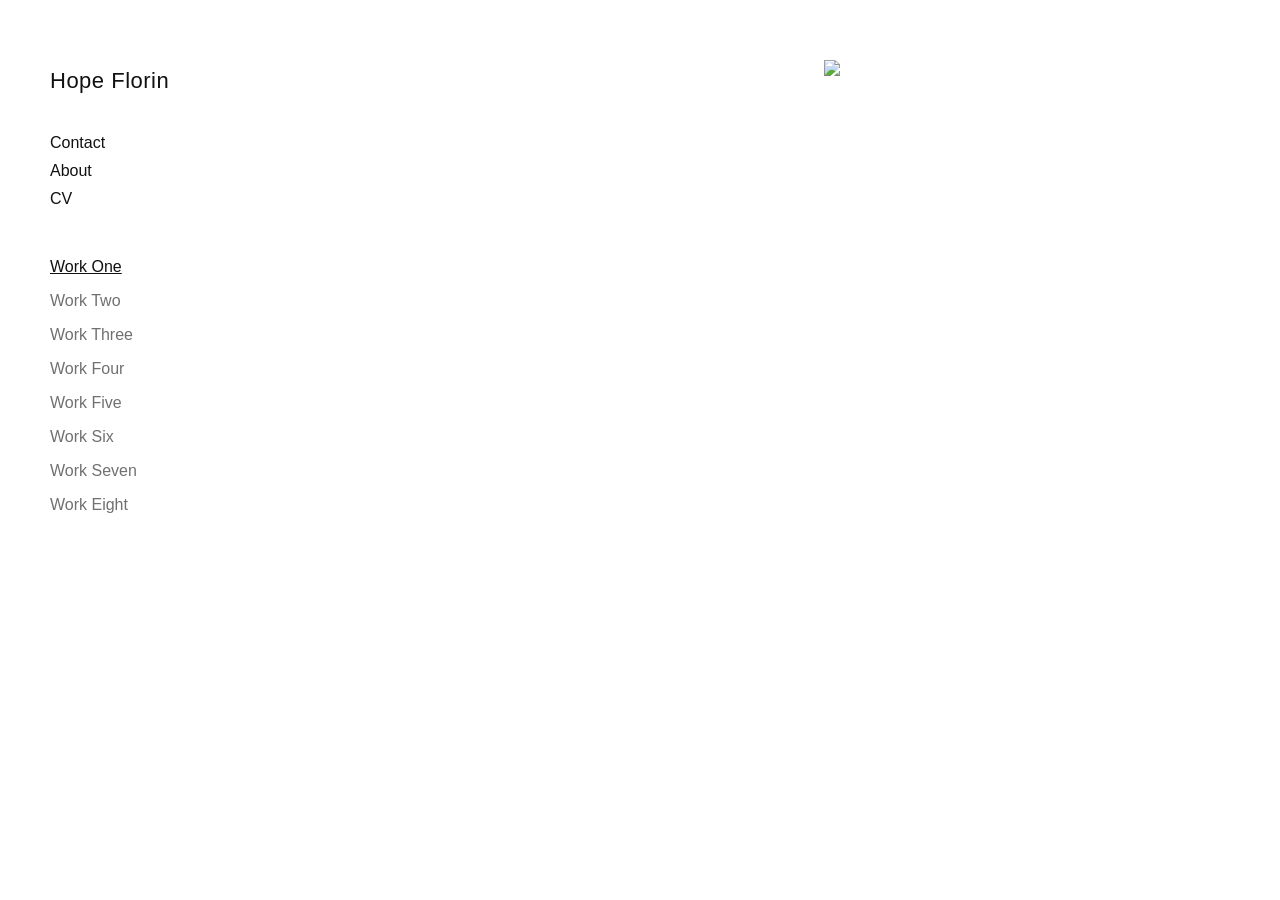
==== index.html @ 798ba6ca "Update index.html" ====
<!DOCTYPE html>
<html lang="en">
<head>
    <meta charset="UTF-8">
    <meta name="viewport" content="width=device-width, initial-scale=1.0">
    <title>Hope Florin</title>
    <link rel="stylesheet" href="home.css">
</head>

<body>

<div class="container">

    <aside class="sidebar">

        <h1>Hope Florin</h1>

        <nav>
            <a href="contact.html">Contact</a>
            <a href="about.html">About</a>
            <a href="cv.html">CV</a>
        </nav>

        <div class="work-list">

            <p class="work active" data-img="fig1.JPG">Work One</p>
            <p class="work" data-img="fig2.JPG">Work Two</p>
            <p class="work" data-img="fig3.JPG">Work Three</p>
            <p class="work" data-img="fig4.JPG">Work Four</p>
            <p class="work" data-img="fig5.JPG">Work Five</p>
            <p class="work" data-img="fig6.JPG">Work Six</p>
            <p class="work" data-img="fig7.JPG">Work Seven</p>
            <p class="work" data-img="fig8.jpg">Work Eight</p>
        </div>

    </aside>

    <main class="content">
        <img id="main-image" src="./fig1.JPG">
    </main>

</div>

<script>
const works = document.querySelectorAll(".work");
const image = document.getElementById("main-image");

works.forEach(item => {
    item.addEventListener("click", () => {

        // change image
        image.src = item.dataset.img;

        // update active state
        works.forEach(w => w.classList.remove("active"));
        item.classList.add("active");

    });
});
</script>

</body>
</html>
---- home.css ----
body {
    margin: 0;
    font-family: Arial, Helvetica, sans-serif;
    font-size: 18px;
    color: #111;
    background: #fff;
}

/* Layout */
.container {
    display: flex;
}

/* LEFT SIDEBAR */
.sidebar {
    width: 30%;
    height: 100vh;
    position: fixed;
    padding: 50px;
    box-sizing: border-box;
}

.sidebar h1 {
    font-size: 22px;
    font-weight: 400;
    margin-bottom: 40px;
    letter-spacing: 0.5px;
}

/* NAV */
.sidebar nav a {
    display: block;
    margin-bottom: 10px;
    text-decoration: none;
    color: #111;
    font-size: 16px;
}

/* WORK LIST */
.work-list {
    margin-top: 50px;
}

.work {
    cursor: pointer;
    margin-bottom: 12px;
    font-size: 16px;
    opacity: 0.6;
    transition: opacity 0.2s ease;
    user-select: none;
}

.work:hover {
    opacity: 1;
}

/* ACTIVE STATE */
.work.active {
    opacity: 1;
    text-decoration: underline;
}

/* RIGHT CONTENT */
.content {
    margin-left: 30%;
    width: 70%;
    padding: 60px;
    display: flex;
    align-items: center;
    justify-content: center;
}

/* IMAGE */
.content img {
    max-width: 75%;
    height: auto;
}


.content {
    margin-left: 30%;
    width: 70%;
    padding: 60px;
    box-sizing: border-box;
    line-height: 1.6;
}

/* spacing between text elements */
.content p {
    margin: 0 0 18px 0;
    font-size: 16px;
}

/* headings spacing (for CV page etc.) */
.content h2 {
    font-size: 18px;
    font-weight: normal;
    margin: 30px 0 10px 0;
}


.content p, .content h2 {
    max-width: 600px;
}
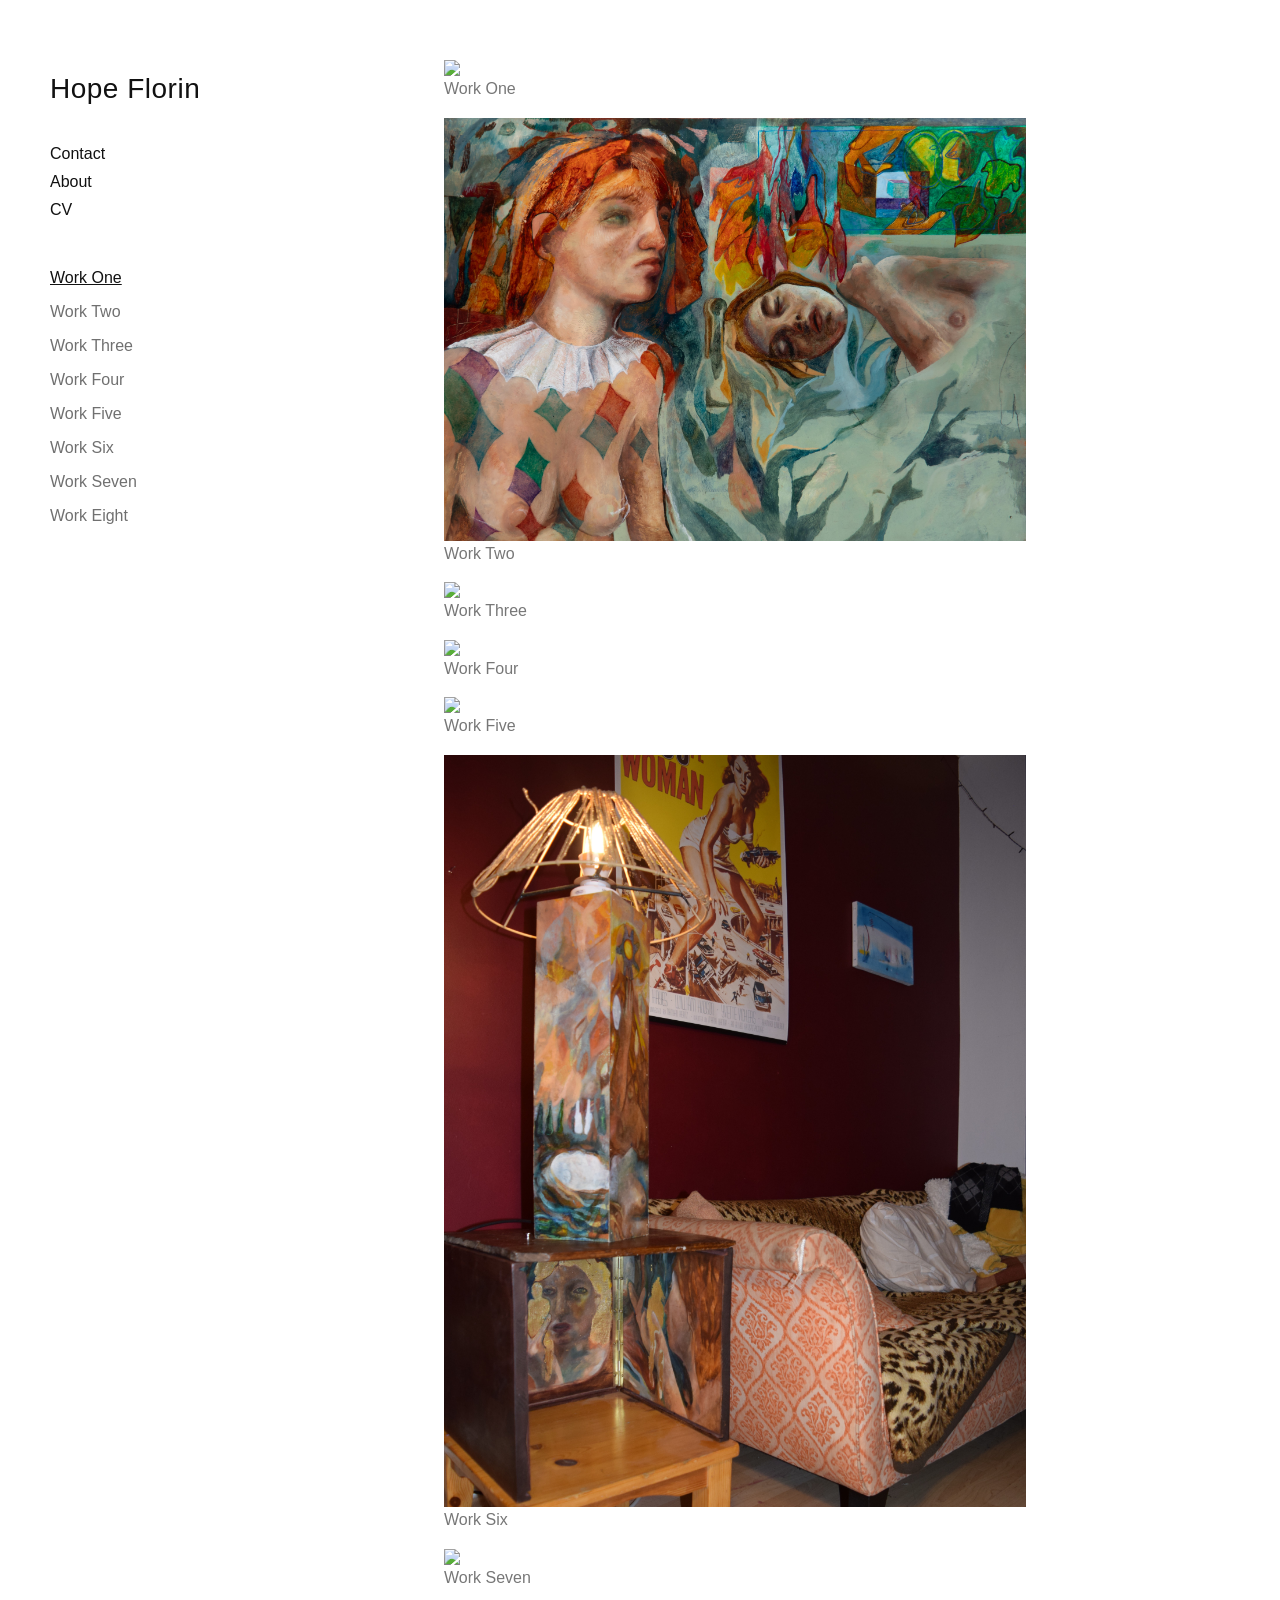
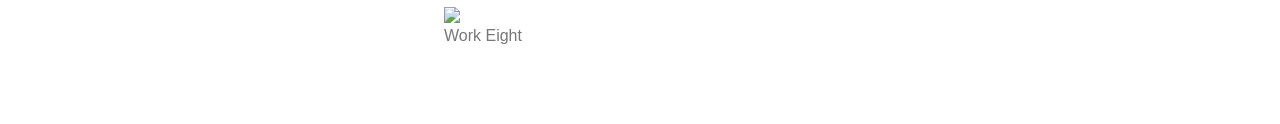
==== commit 7fe4d989: "Update index.html" ====
--- a/index.html
+++ b/index.html
@@ -36,8 +36,52 @@
     </aside>
 
     <main class="content">
-        <img id="main-image" src="./fig1.JPG">
-    </main>
+
+    <div class="gallery">
+
+        <a href="work1.html" class="gallery-item">
+            <img src="fig1.JPG">
+            <p class="caption">Work One</p>
+        </a>
+
+        <a href="work2.html" class="gallery-item">
+            <img src="fig2.JPG">
+            <p class="caption">Work Two</p>
+        </a>
+
+        <a href="work3.html" class="gallery-item">
+            <img src="fig3.JPG">
+            <p class="caption">Work Three</p>
+        </a>
+
+        <a href="work4.html" class="gallery-item portrait">
+            <img src="fig4.JPG">
+            <p class="caption">Work Four</p>
+        </a>
+
+        <a href="work5.html" class="gallery-item">
+            <img src="fig5.JPG">
+            <p class="caption">Work Five</p>
+        </a>
+        
+        <a href="work6.html" class="gallery-item portrait">
+            <img src="fig6.JPG">
+            <p class="caption">Work Six</p>
+        </a>
+
+          <a href="work7.html" class="gallery-item">
+            <img src="fig7.JPG">
+            <p class="caption">Work Seven</p>
+        </a>
+
+        <a href="work8.html" class="gallery-item portrait">
+            <img src="fig8.JPG">
+            <p class="caption">Work Eight</p>
+        </a>
+
+    </div>
+
+</main>
 
 </div>
 
--- a/home.css
+++ b/home.css
@@ -1,12 +1,14 @@
 body {
     margin: 0;
     font-family: Arial, Helvetica, sans-serif;
-    font-size: 18px;
+    font-size: 19px;
     color: #111;
     background: #fff;
 }
 
-/* Layout */
+/* =========================
+   MAIN LAYOUT
+========================= */
 .container {
     display: flex;
 }
@@ -21,7 +23,7 @@
 }
 
 .sidebar h1 {
-    font-size: 22px;
+    font-size: 28px;
     font-weight: 400;
     margin-bottom: 40px;
     letter-spacing: 0.5px;
@@ -50,55 +52,76 @@
     user-select: none;
 }
 
+.work-description {
+    margin-top: 10px;
+    font-size: 14px;
+    color: #666;
+}
+
 .work:hover {
     opacity: 1;
 }
 
-/* ACTIVE STATE */
+/* ACTIVE WORK */
 .work.active {
     opacity: 1;
     text-decoration: underline;
 }
 
-/* RIGHT CONTENT */
-.content {
-    margin-left: 30%;
-    width: 70%;
-    padding: 60px;
-    display: flex;
-    align-items: center;
-    justify-content: center;
+.image-wrapper {
+    max-width: 70%;
 }
 
-/* IMAGE */
-.content img {
-    max-width: 75%;
+.image-wrapper img {
+    width: 100%;
     height: auto;
+    display: block;
 }
 
+.image-wrapper.portrait {
+    max-width: 40%;
+}
 
+/* =========================
+   RIGHT CONTENT AREA
+========================= */
 .content {
     margin-left: 30%;
     width: 70%;
     padding: 60px;
     box-sizing: border-box;
-    line-height: 1.6;
 }
 
-/* spacing between text elements */
+/* IMAGE (works page only) */
+.content img {
+    max-width: 75%;
+    height: auto;
+    display: block;
+}
+
+/* =========================
+   TYPOGRAPHY (ALL PAGES)
+========================= */
 .content p {
-    margin: 0 0 18px 0;
+    margin: 0 0 16px 0;
+    line-height: 1.6;
     font-size: 16px;
 }
 
-/* headings spacing (for CV page etc.) */
-.content h2 {
-    font-size: 18px;
+.content h1,
+.content h2,
+.content h3 {
+    margin: 0 0 16px 0;
     font-weight: normal;
-    margin: 30px 0 10px 0;
 }
 
+/* LINKS (clean look for contact page) */
+.content a {
+    color: #777;
+    text-decoration: none;
+    transition: color 0.2s ease;
+}
 
-.content p, .content h2 {
-    max-width: 600px;
+.content a:hover {
+    color: #111;
 }
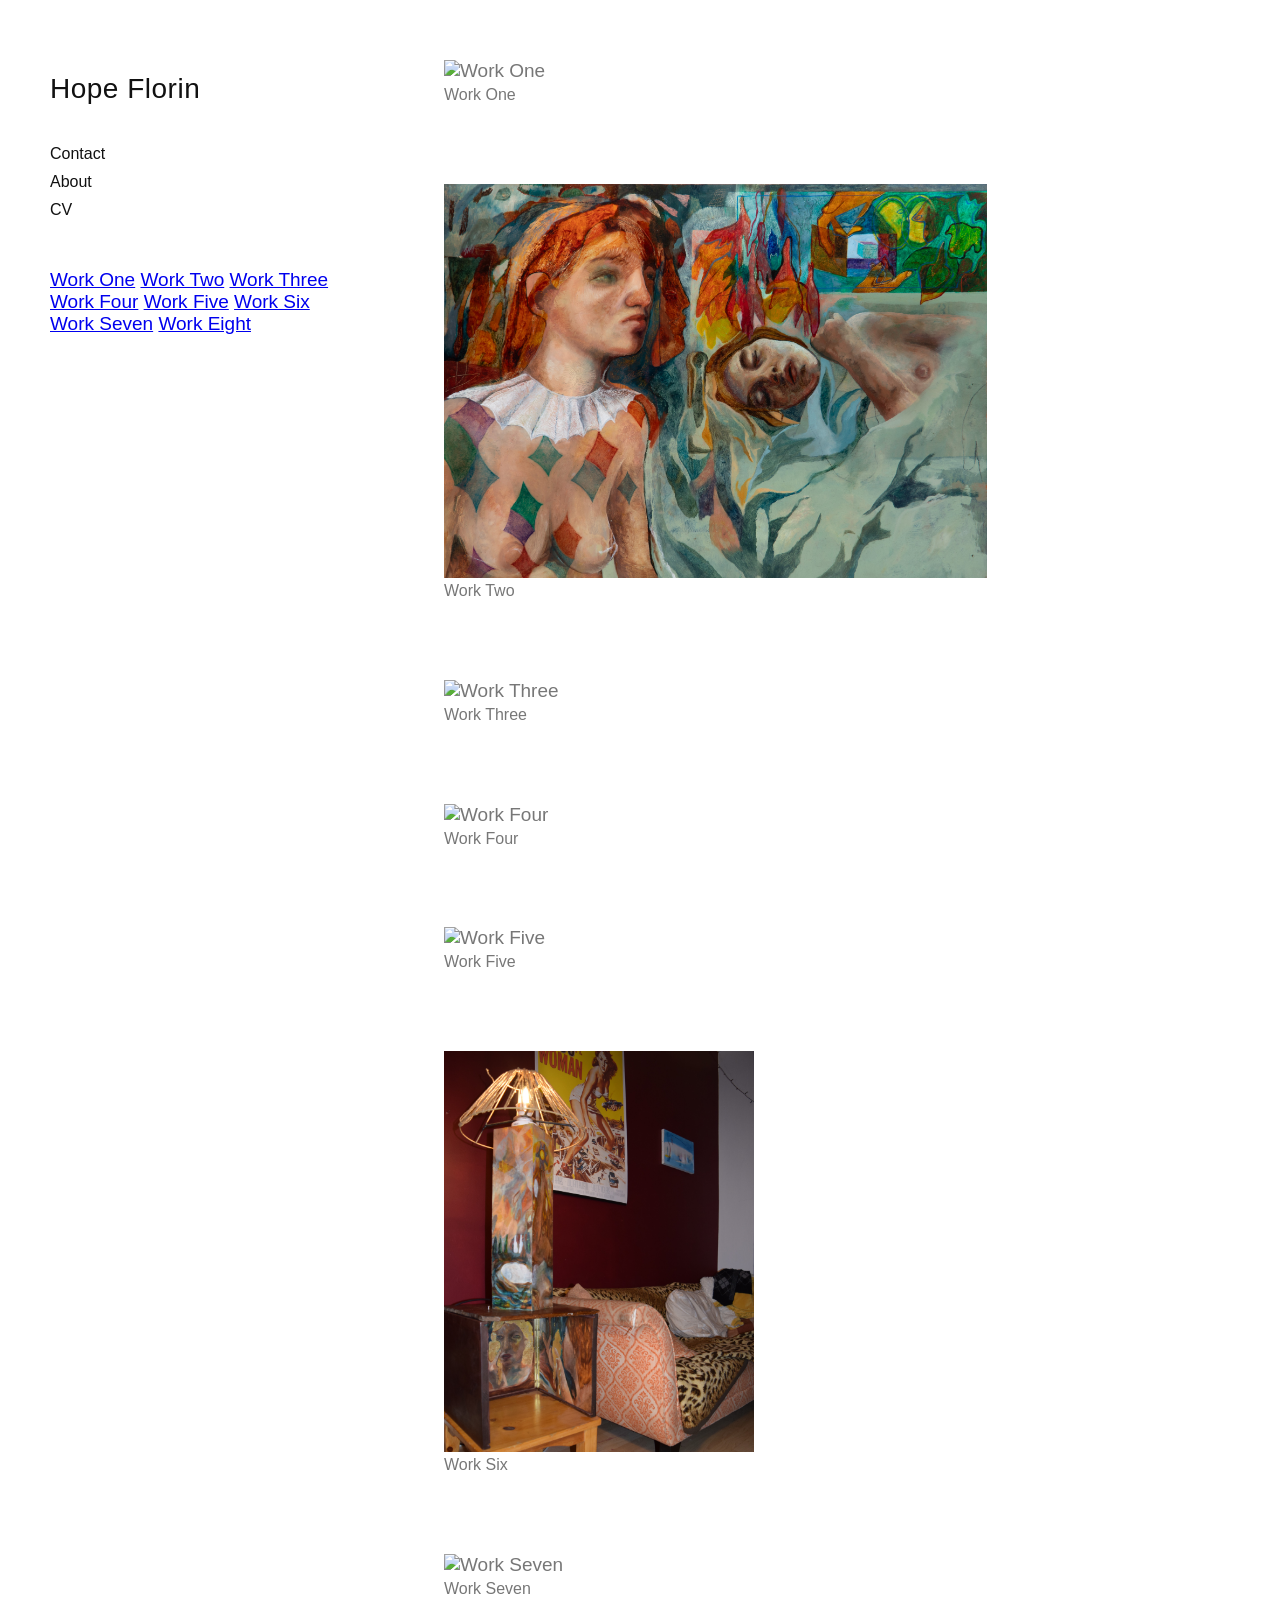
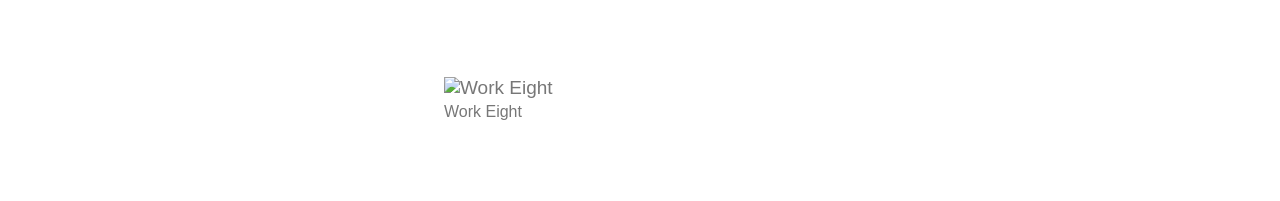
==== commit 7ba922f1: "Update index.html" ====
--- a/index.html
+++ b/index.html
@@ -11,6 +11,7 @@
 
 <div class="container">
 
+    <!-- LEFT SIDEBAR -->
     <aside class="sidebar">
 
         <h1>Hope Florin</h1>
@@ -21,87 +22,70 @@
             <a href="cv.html">CV</a>
         </nav>
 
+        <!-- SIMPLE WORK LIST (links instead of JS) -->
         <div class="work-list">
-
-            <p class="work active" data-img="fig1.JPG">Work One</p>
-            <p class="work" data-img="fig2.JPG">Work Two</p>
-            <p class="work" data-img="fig3.JPG">Work Three</p>
-            <p class="work" data-img="fig4.JPG">Work Four</p>
-            <p class="work" data-img="fig5.JPG">Work Five</p>
-            <p class="work" data-img="fig6.JPG">Work Six</p>
-            <p class="work" data-img="fig7.JPG">Work Seven</p>
-            <p class="work" data-img="fig8.jpg">Work Eight</p>
+            <a href="work1.html">Work One</a>
+            <a href="work2.html">Work Two</a>
+            <a href="work3.html">Work Three</a>
+            <a href="work4.html">Work Four</a>
+            <a href="work5.html">Work Five</a>
+            <a href="work6.html">Work Six</a>
+            <a href="work7.html">Work Seven</a>
+            <a href="work8.html">Work Eight</a>
         </div>
 
     </aside>
 
+    <!-- RIGHT CONTENT -->
     <main class="content">
 
-    <div class="gallery">
+        <div class="gallery">
 
-        <a href="work1.html" class="gallery-item">
-            <img src="fig1.JPG">
-            <p class="caption">Work One</p>
-        </a>
+            <a href="work1.html" class="gallery-item">
+                <img src="fig1.JPG" alt="Work One">
+                <p class="caption">Work One</p>
+            </a>
 
-        <a href="work2.html" class="gallery-item">
-            <img src="fig2.JPG">
-            <p class="caption">Work Two</p>
-        </a>
+            <a href="work2.html" class="gallery-item">
+                <img src="fig2.JPG" alt="Work Two">
+                <p class="caption">Work Two</p>
+            </a>
 
-        <a href="work3.html" class="gallery-item">
-            <img src="fig3.JPG">
-            <p class="caption">Work Three</p>
-        </a>
+            <a href="work3.html" class="gallery-item">
+                <img src="fig3.JPG" alt="Work Three">
+                <p class="caption">Work Three</p>
+            </a>
 
-        <a href="work4.html" class="gallery-item portrait">
-            <img src="fig4.JPG">
-            <p class="caption">Work Four</p>
-        </a>
+            <a href="work4.html" class="gallery-item portrait">
+                <img src="fig4.JPG" alt="Work Four">
+                <p class="caption">Work Four</p>
+            </a>
 
-        <a href="work5.html" class="gallery-item">
-            <img src="fig5.JPG">
-            <p class="caption">Work Five</p>
-        </a>
-        
-        <a href="work6.html" class="gallery-item portrait">
-            <img src="fig6.JPG">
-            <p class="caption">Work Six</p>
-        </a>
+            <a href="work5.html" class="gallery-item">
+                <img src="fig5.JPG" alt="Work Five">
+                <p class="caption">Work Five</p>
+            </a>
 
-          <a href="work7.html" class="gallery-item">
-            <img src="fig7.JPG">
-            <p class="caption">Work Seven</p>
-        </a>
+            <a href="work6.html" class="gallery-item portrait">
+                <img src="fig6.JPG" alt="Work Six">
+                <p class="caption">Work Six</p>
+            </a>
 
-        <a href="work8.html" class="gallery-item portrait">
-            <img src="fig8.JPG">
-            <p class="caption">Work Eight</p>
-        </a>
+            <a href="work7.html" class="gallery-item">
+                <img src="fig7.JPG" alt="Work Seven">
+                <p class="caption">Work Seven</p>
+            </a>
 
-    </div>
+            <a href="work8.html" class="gallery-item portrait">
+                <img src="fig8.JPG" alt="Work Eight">
+                <p class="caption">Work Eight</p>
+            </a>
 
-</main>
+        </div>
+
+    </main>
 
 </div>
 
-<script>
-const works = document.querySelectorAll(".work");
-const image = document.getElementById("main-image");
-
-works.forEach(item => {
-    item.addEventListener("click", () => {
-
-        // change image
-        image.src = item.dataset.img;
-
-        // update active state
-        works.forEach(w => w.classList.remove("active"));
-        item.classList.add("active");
-
-    });
-});
-</script>
-
 </body>
 </html>
--- a/home.css
+++ b/home.css
@@ -125,3 +125,36 @@
 .content a:hover {
     color: #111;
 }
+
+.gallery {
+    display: flex;
+    flex-direction: column;
+    gap: 60px;
+}
+
+.gallery-item {
+    text-decoration: none;
+    color: #111;
+}
+
+/* image sizing */
+.gallery-item img {
+    max-width: 70%;
+    height: auto;
+}
+
+/* portrait override */
+.gallery-item.portrait img {
+    max-width: 40%;
+}
+
+/* caption */
+.caption {
+    margin-top: 8px;
+    font-size: 14px;
+}
+
+
+
+
+
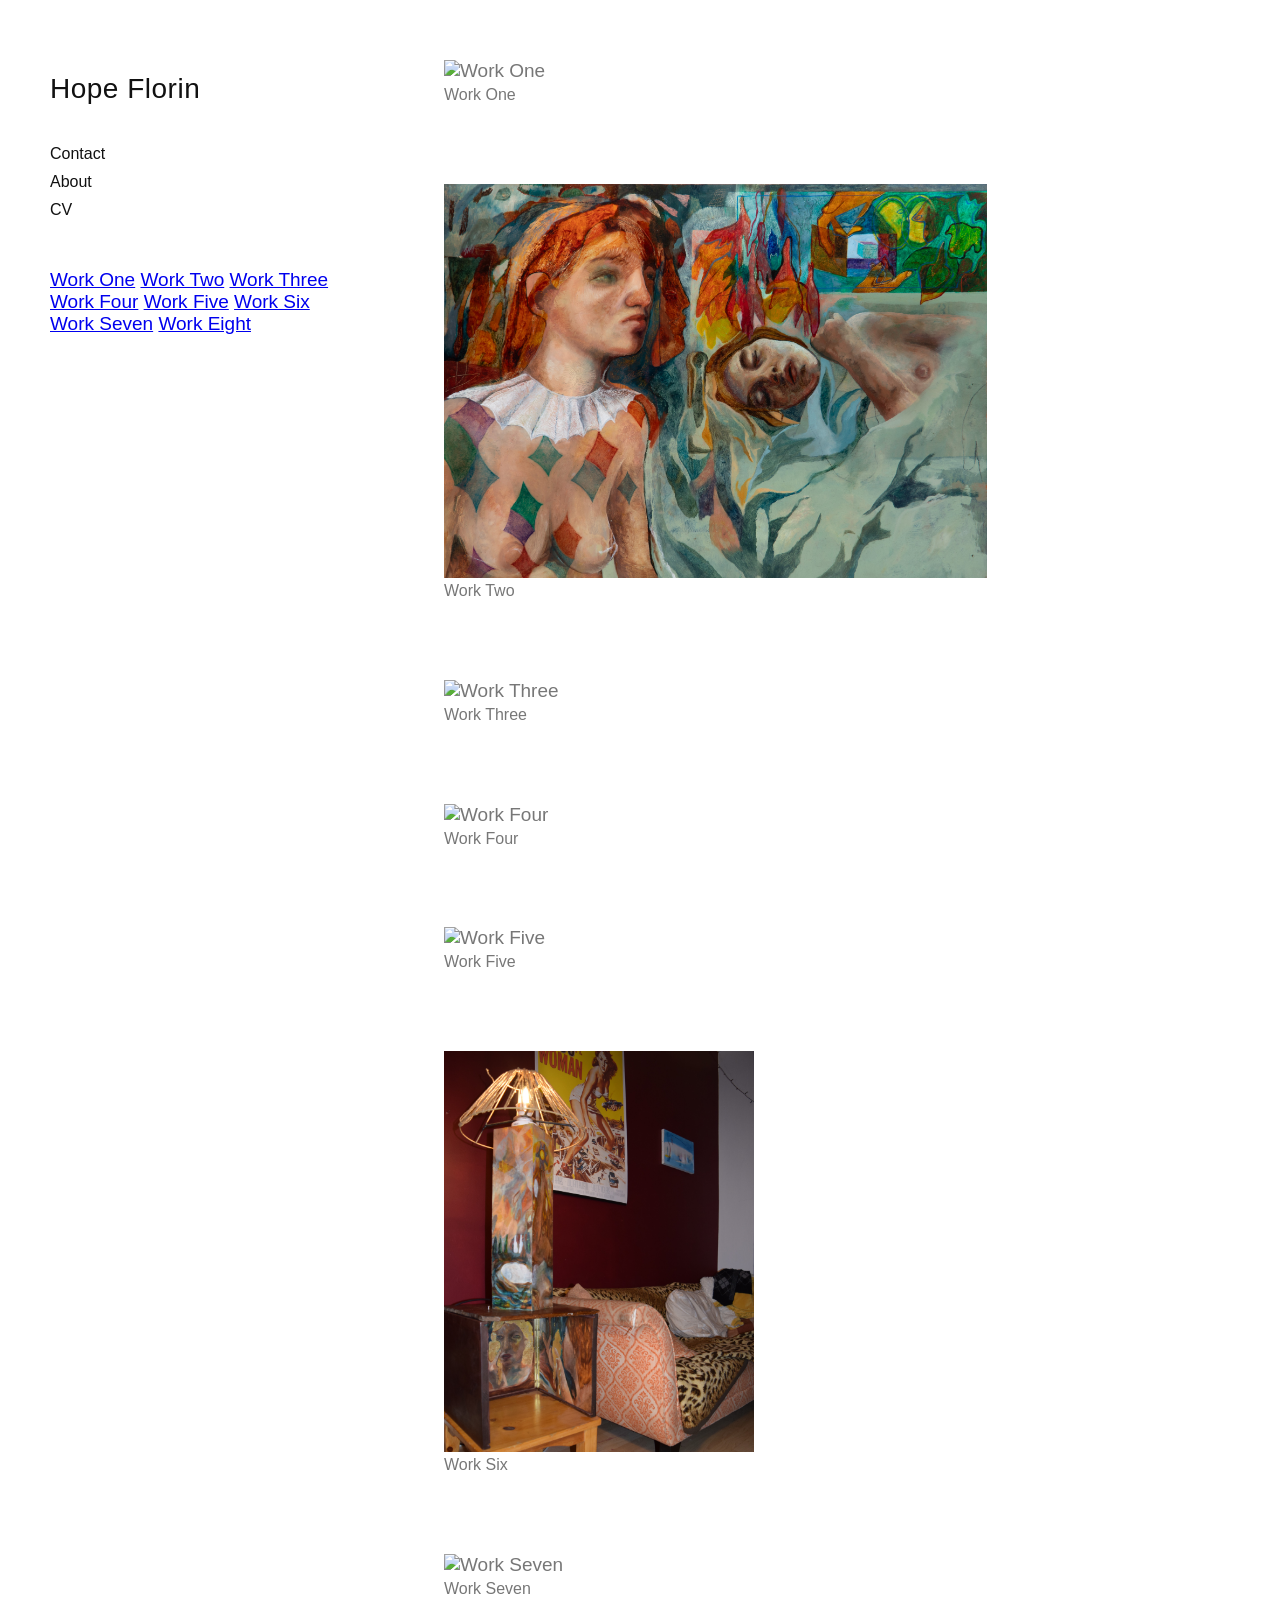
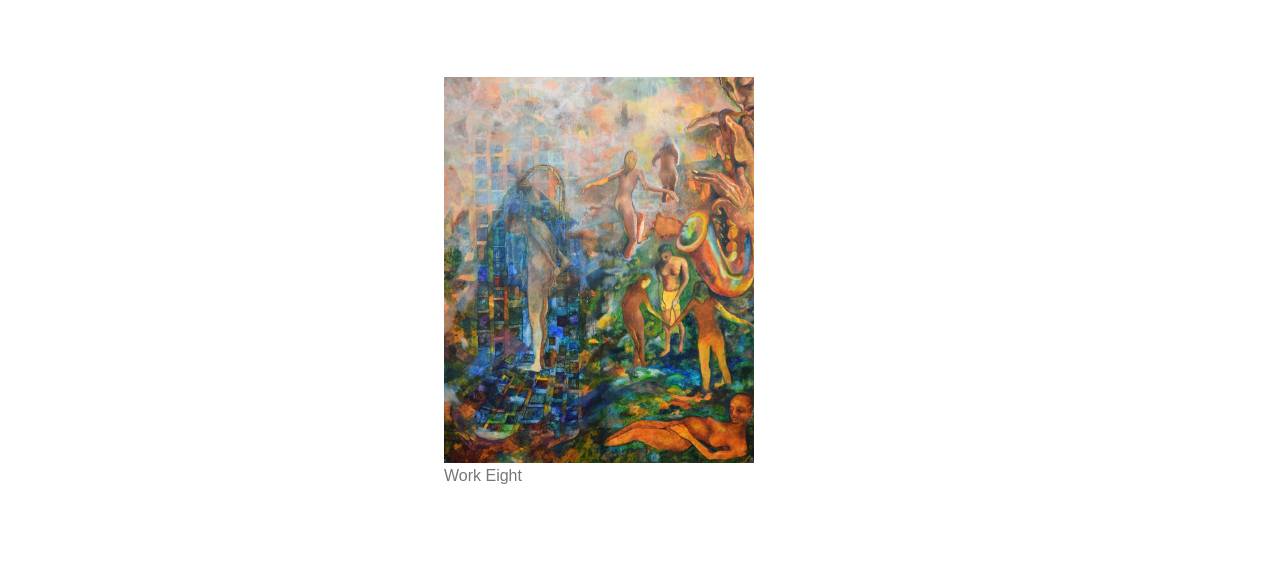
==== commit 1552926b: "Update index.html" ====
--- a/index.html
+++ b/index.html
@@ -77,7 +77,7 @@
             </a>
 
             <a href="work8.html" class="gallery-item portrait">
-                <img src="fig8.JPG" alt="Work Eight">
+                <img src="fig8.jpg" alt="Work Eight">
                 <p class="caption">Work Eight</p>
             </a>
 
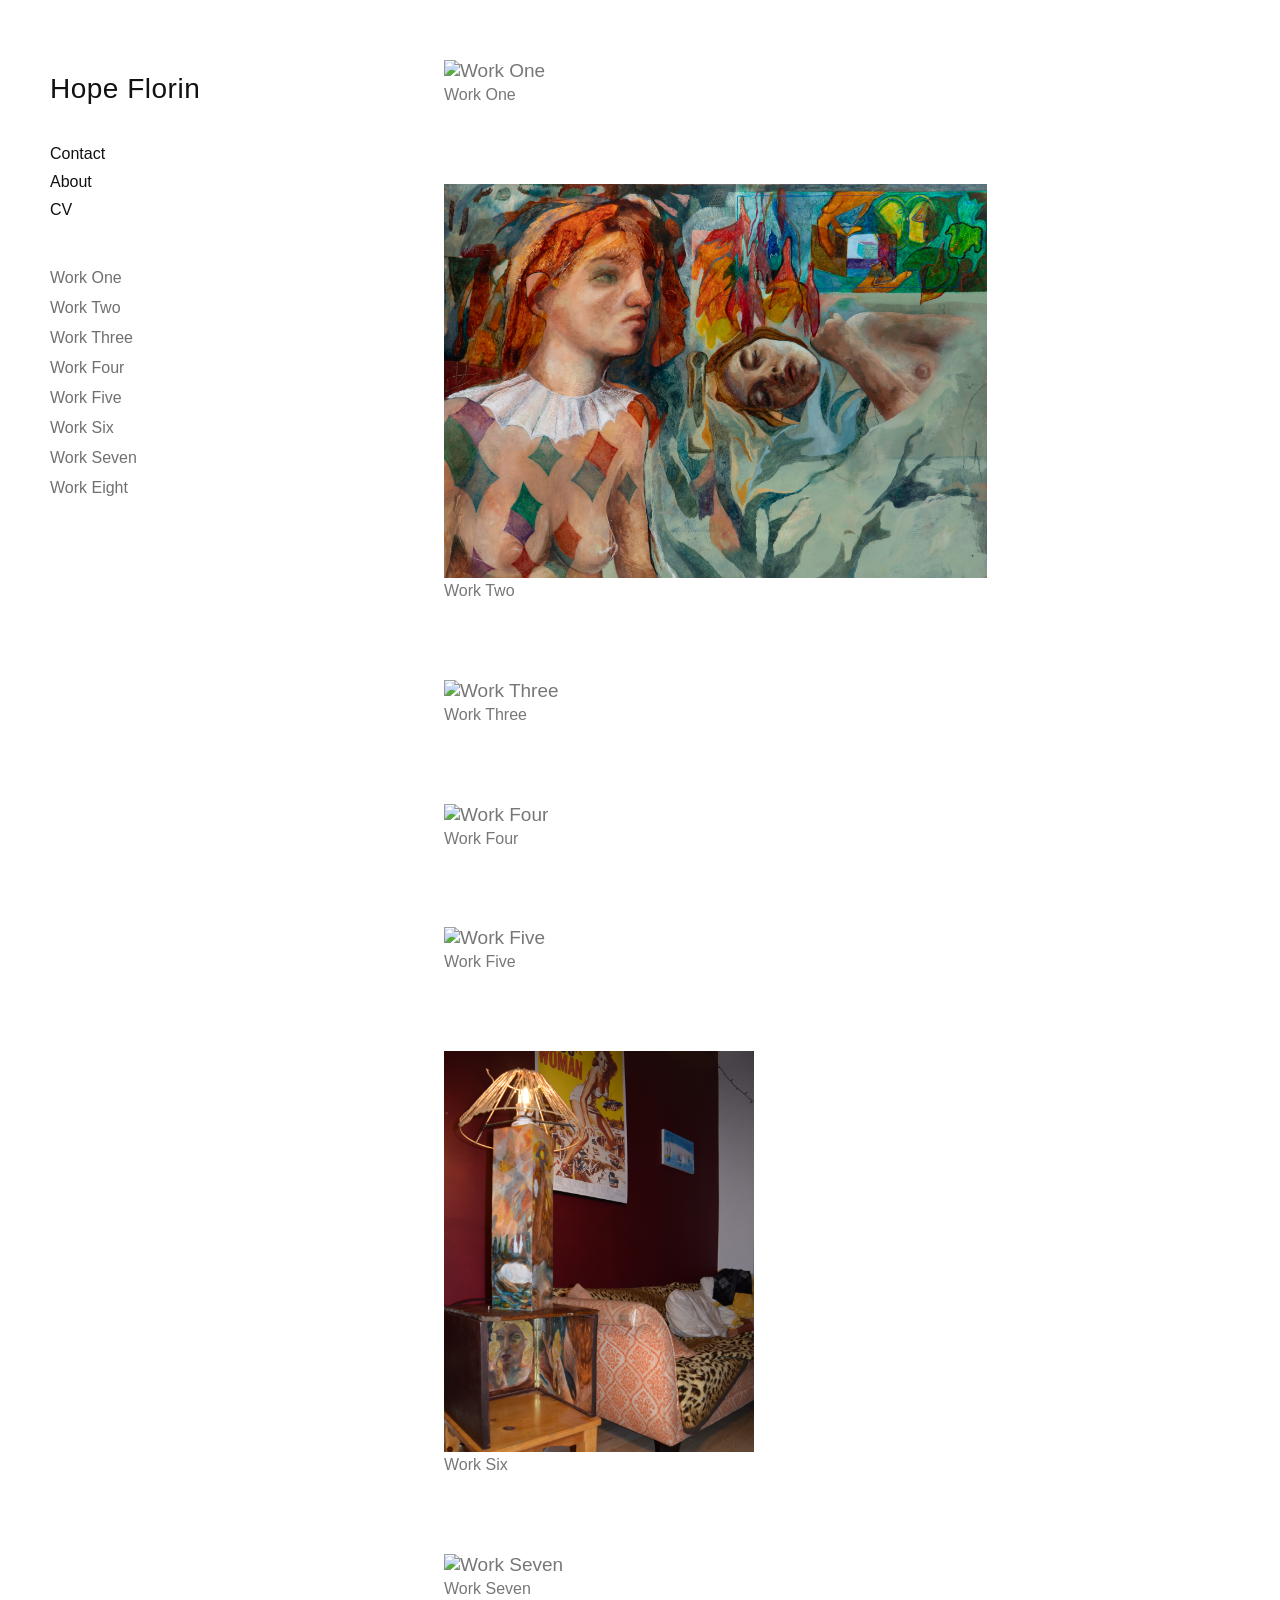
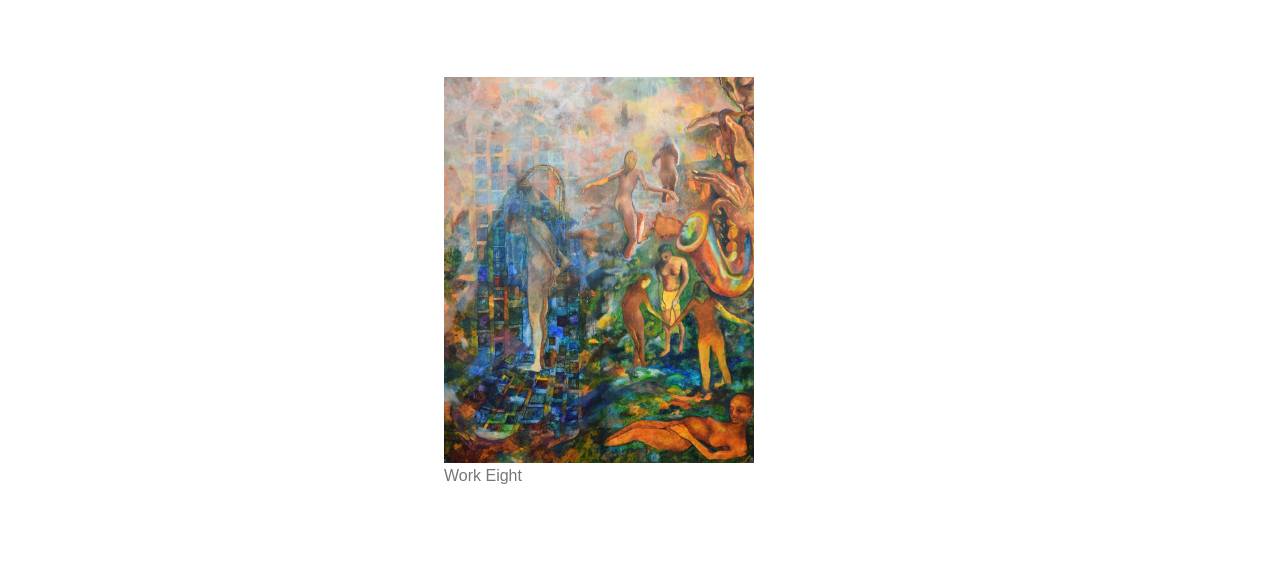
==== commit 02799d32: "Update index.html" ====
--- a/index.html
+++ b/index.html
@@ -2,6 +2,7 @@
 <html lang="en">
 <head>
     <meta charset="UTF-8">
+    <meta name="description" content="Hope Florin — Artist portfolio featuring oil on wood works.">
     <meta name="viewport" content="width=device-width, initial-scale=1.0">
     <title>Hope Florin</title>
     <link rel="stylesheet" href="home.css">
--- a/home.css
+++ b/home.css
@@ -82,6 +82,19 @@
     max-width: 40%;
 }
 
+.work-list a {
+    display: block;
+    margin-bottom: 12px;
+    text-decoration: none;
+    color: #111;
+    font-size: 16px;
+    opacity: 0.6;
+}
+
+.work-list a:hover {
+    opacity: 1;
+}
+
 /* =========================
    RIGHT CONTENT AREA
 ========================= */
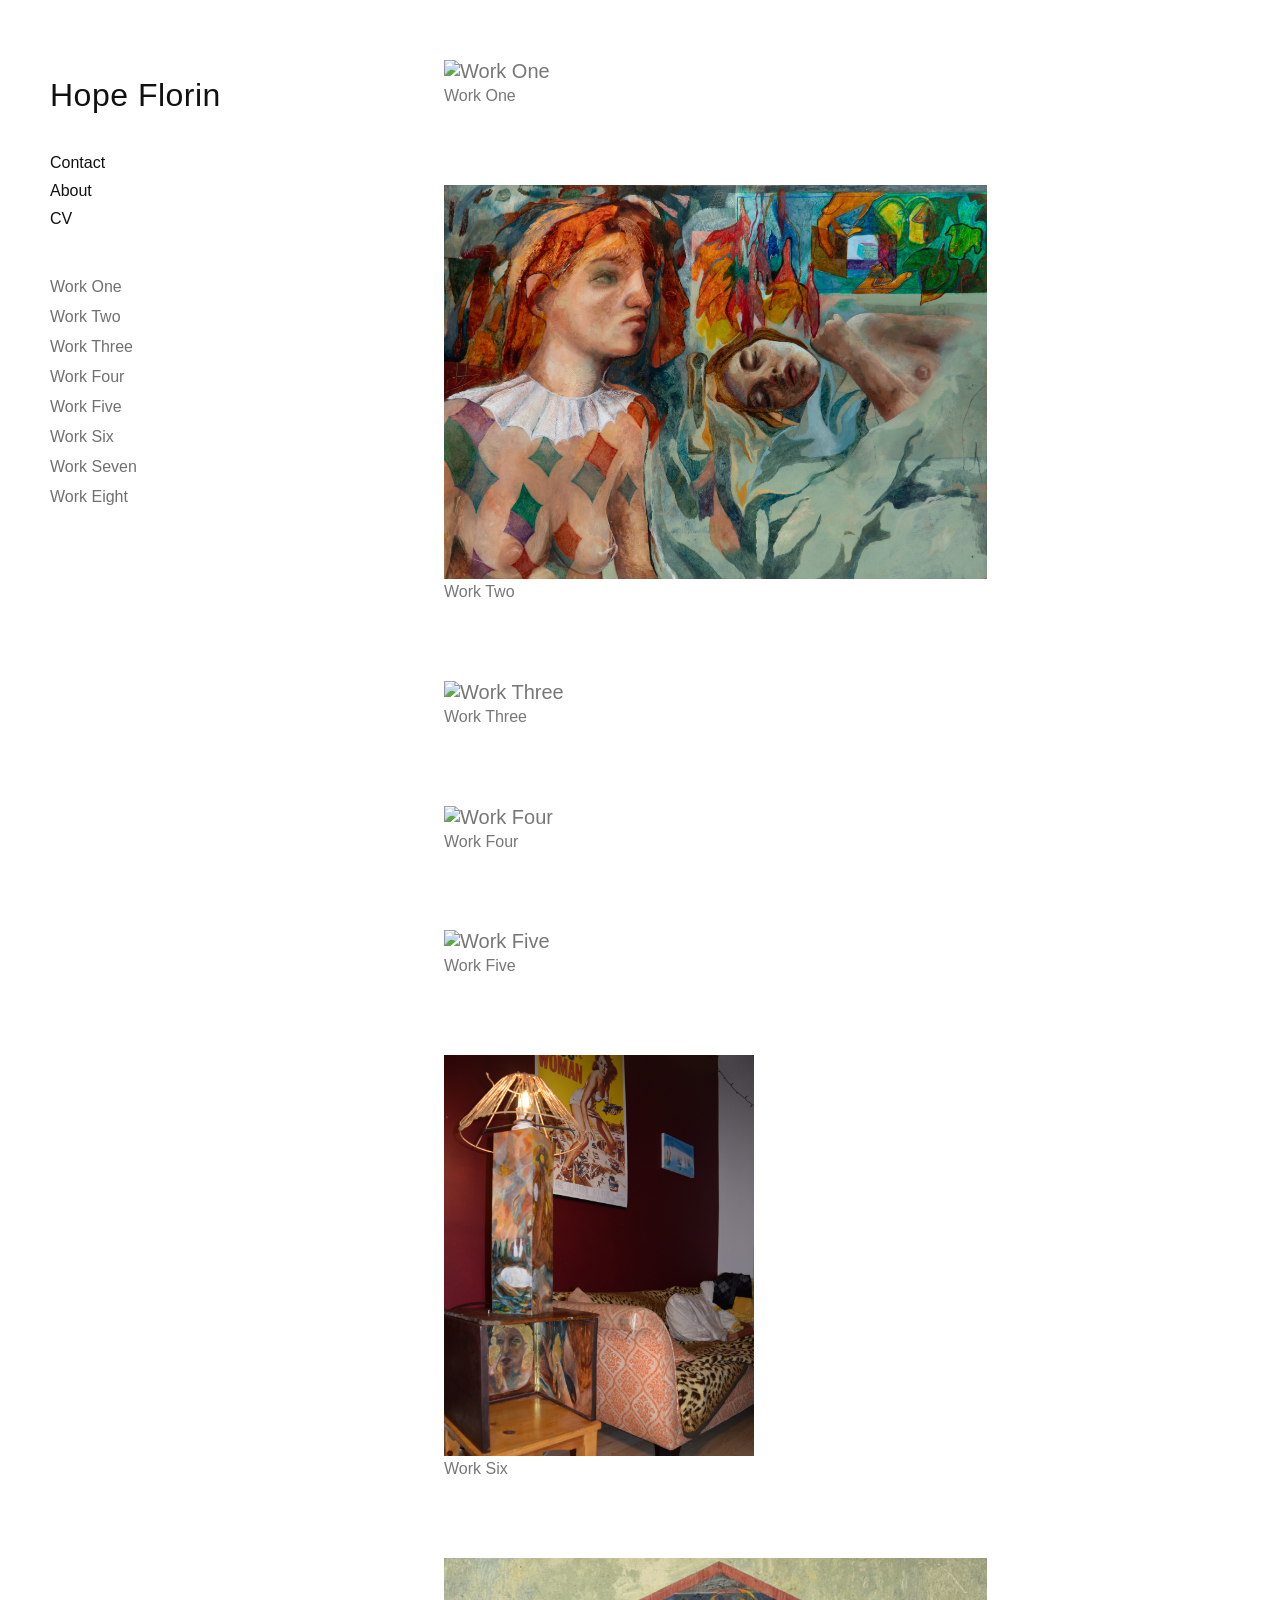
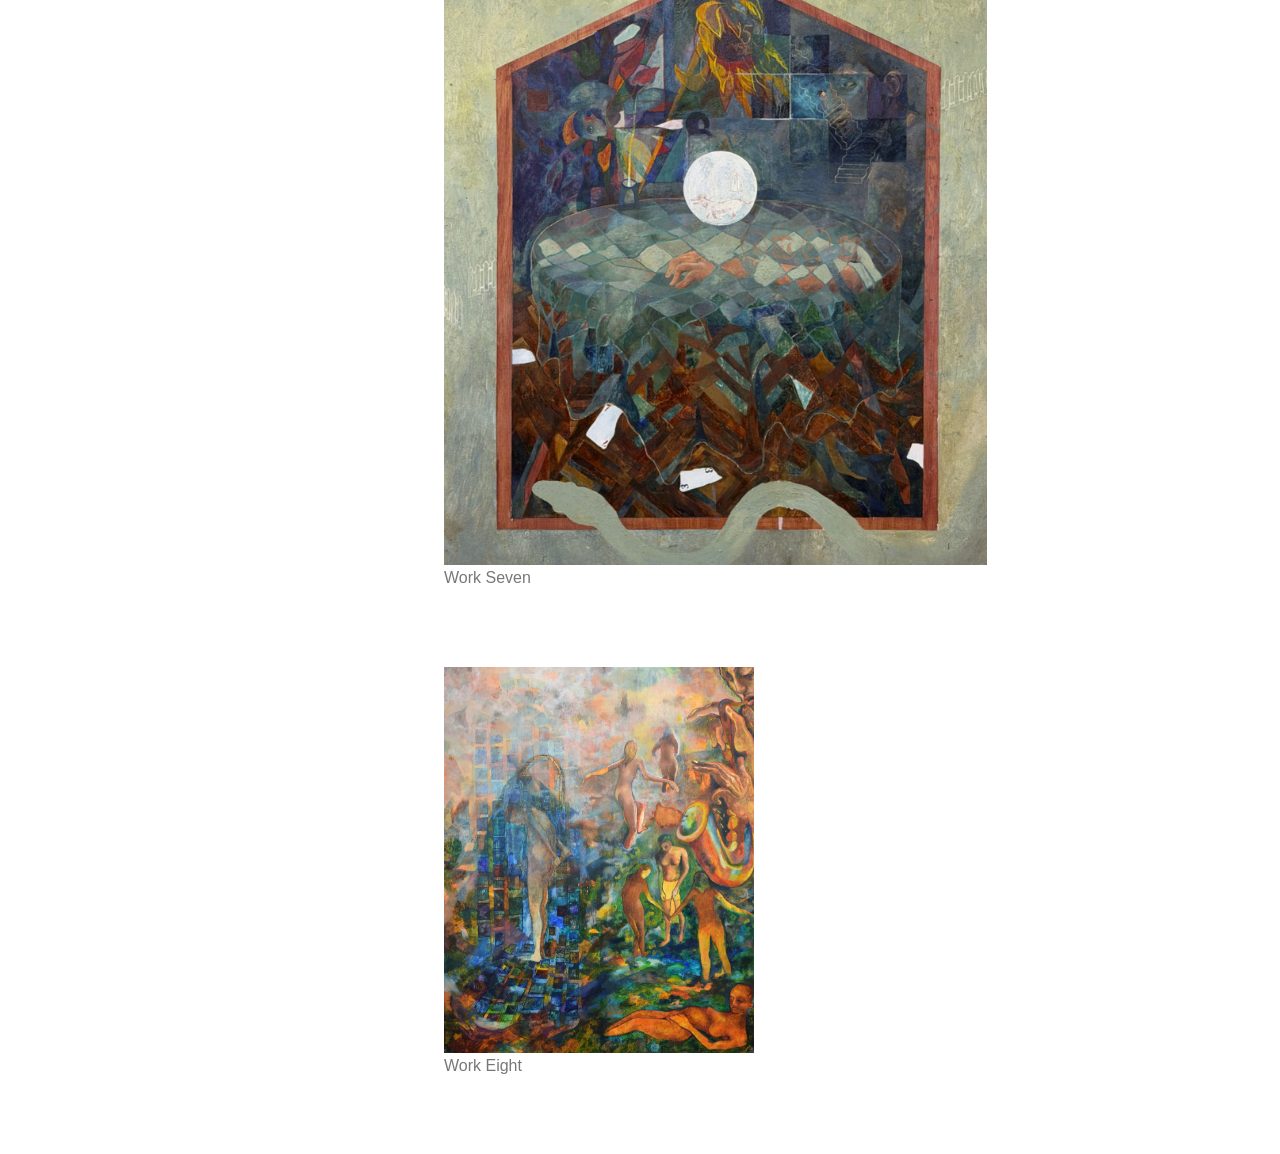
==== commit bd57849d: "Update index.html" ====
--- a/index.html
+++ b/index.html
@@ -73,7 +73,7 @@
             </a>
 
             <a href="work7.html" class="gallery-item">
-                <img src="fig7.JPG" alt="Work Seven">
+                <img src="fig9.jpg" alt="Work Seven">
                 <p class="caption">Work Seven</p>
             </a>
 
--- a/home.css
+++ b/home.css
@@ -1,7 +1,7 @@
 body {
     margin: 0;
     font-family: Arial, Helvetica, sans-serif;
-    font-size: 19px;
+    font-size: 20px;
     color: #111;
     background: #fff;
 }
@@ -23,7 +23,7 @@
 }
 
 .sidebar h1 {
-    font-size: 28px;
+    font-size: 32px;
     font-weight: 400;
     margin-bottom: 40px;
     letter-spacing: 0.5px;
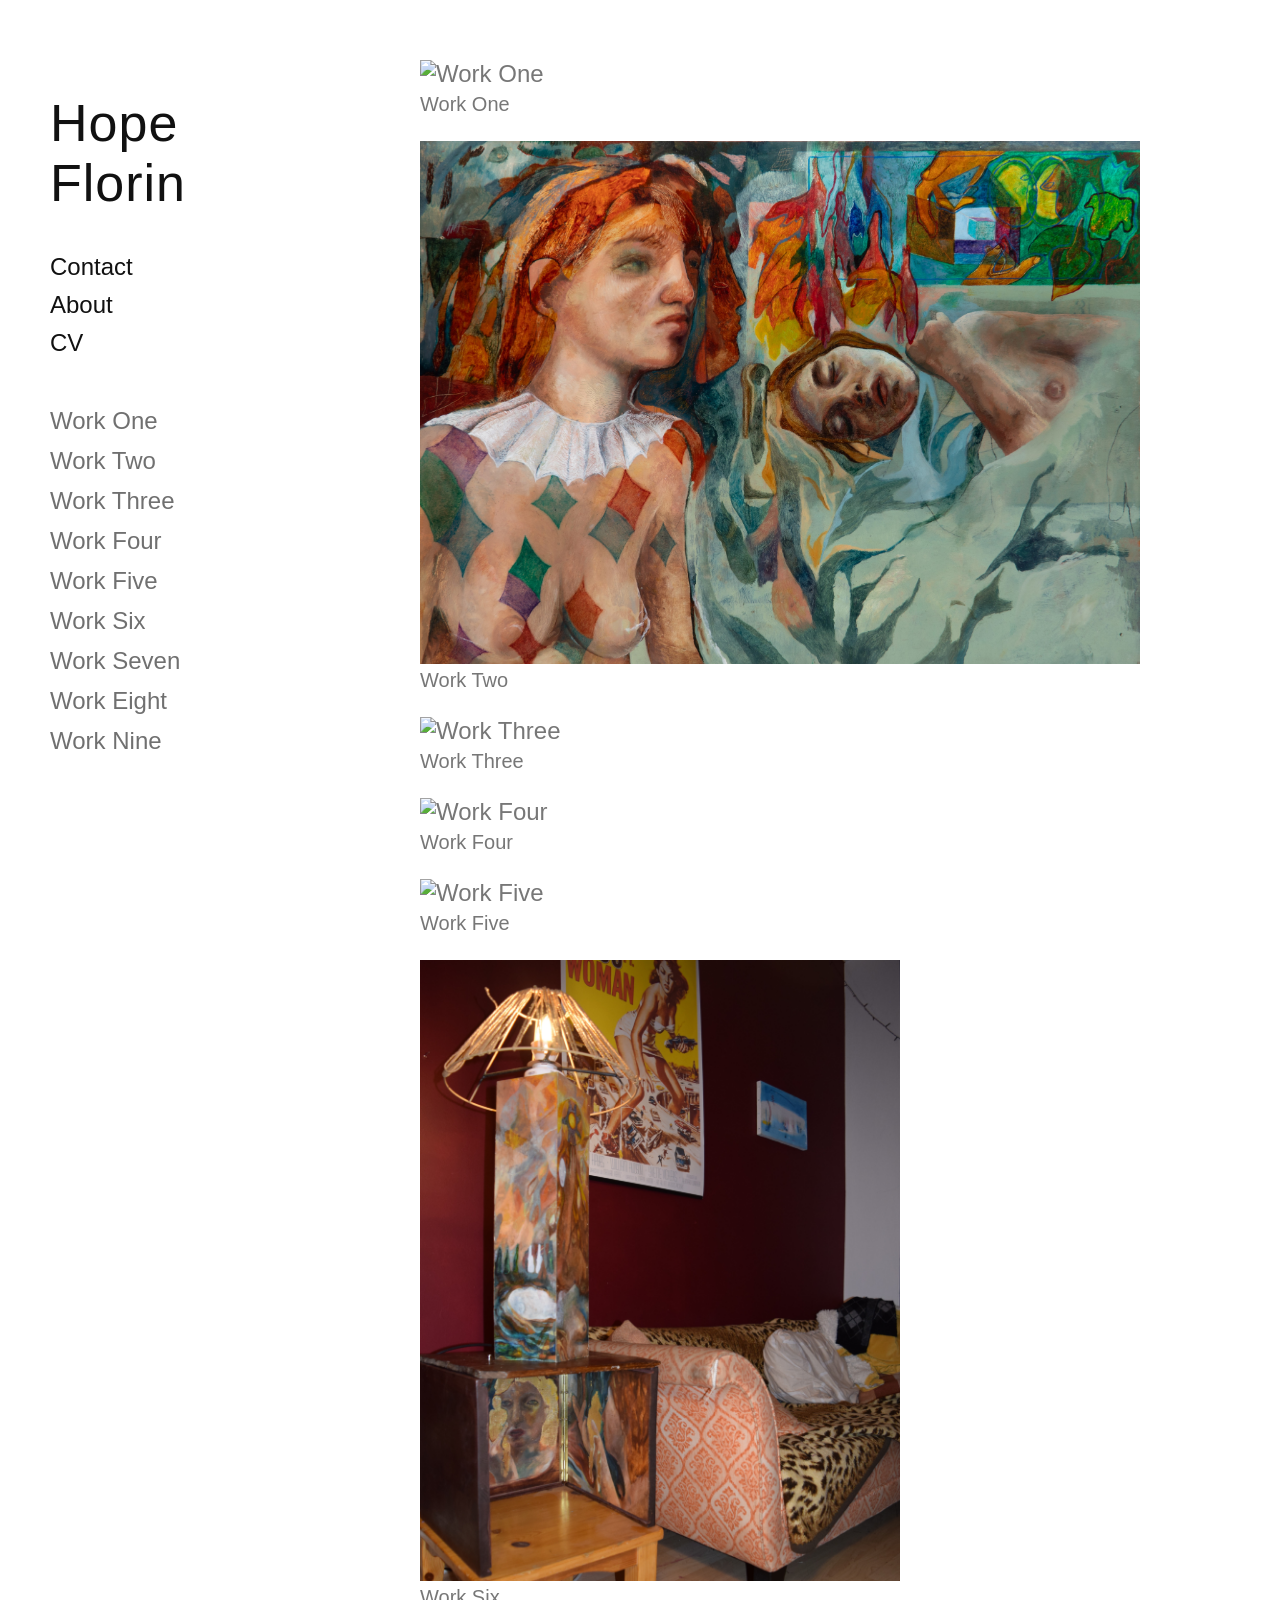
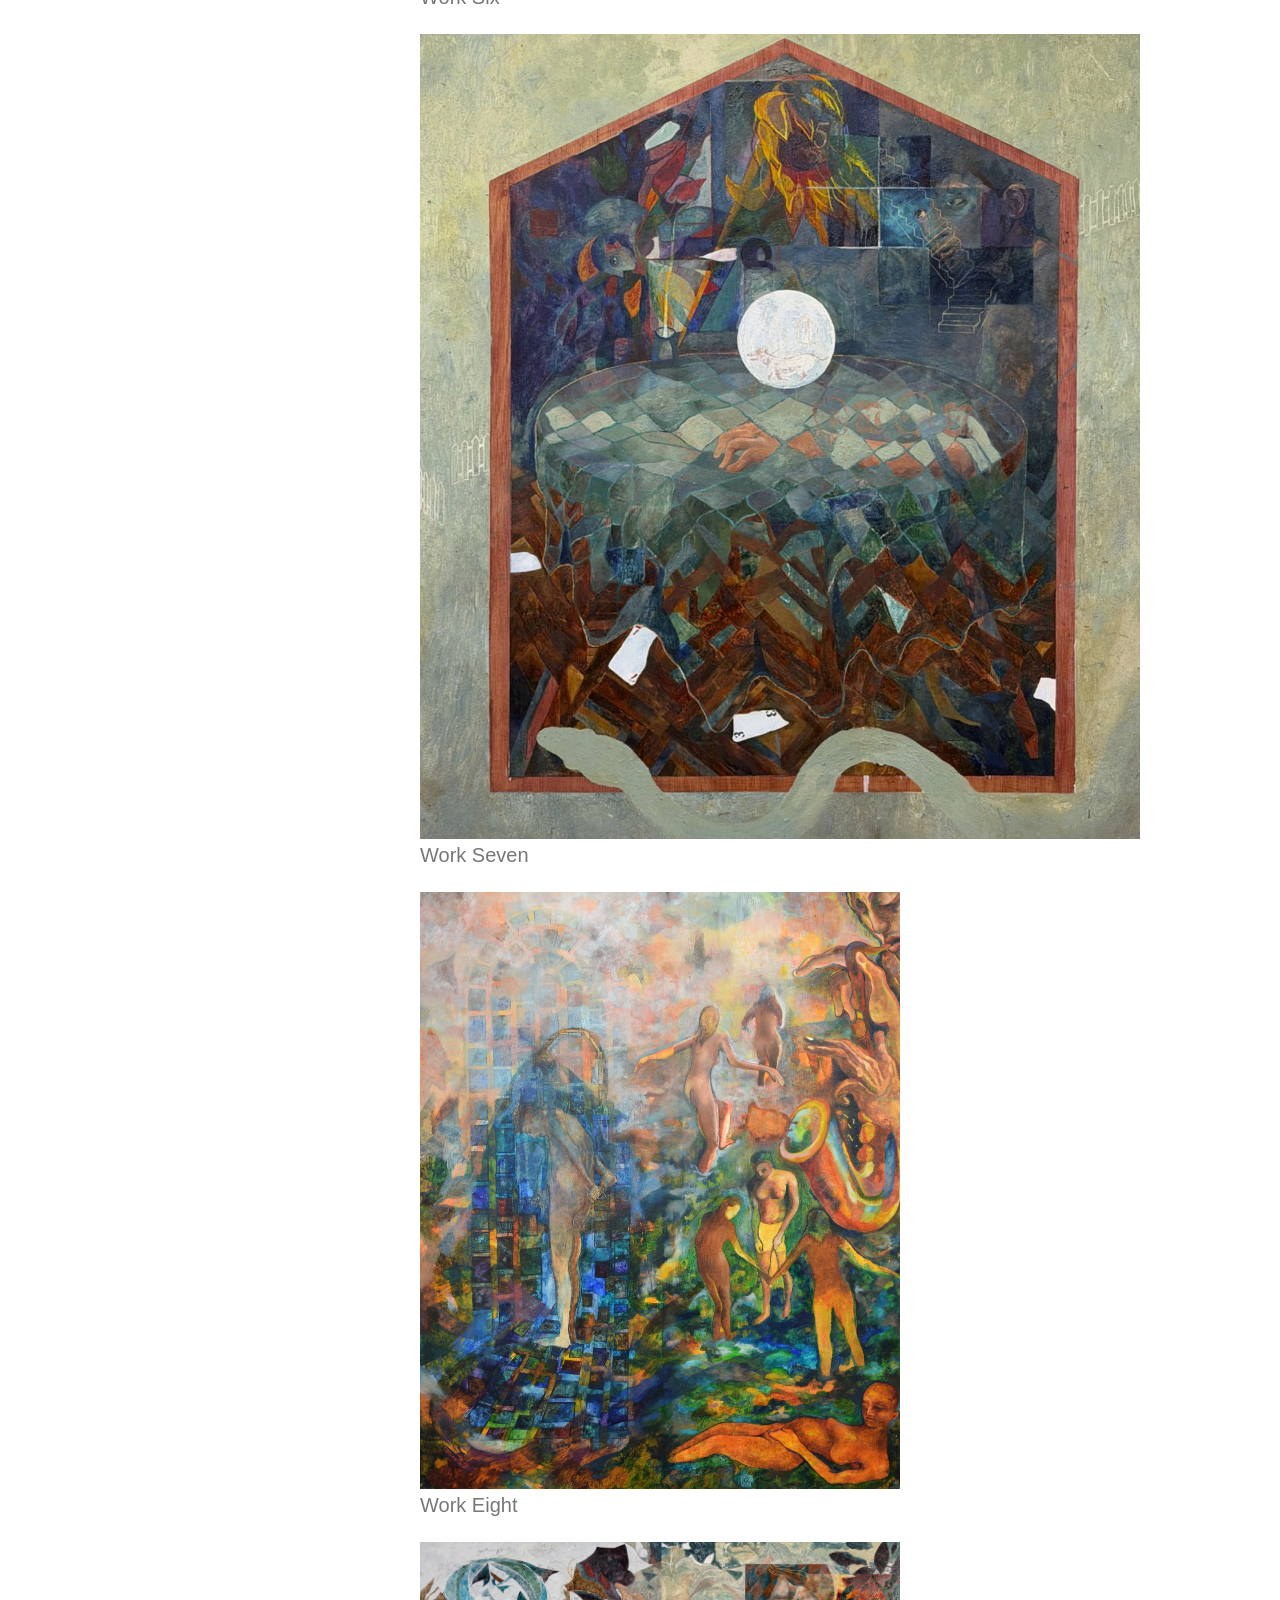
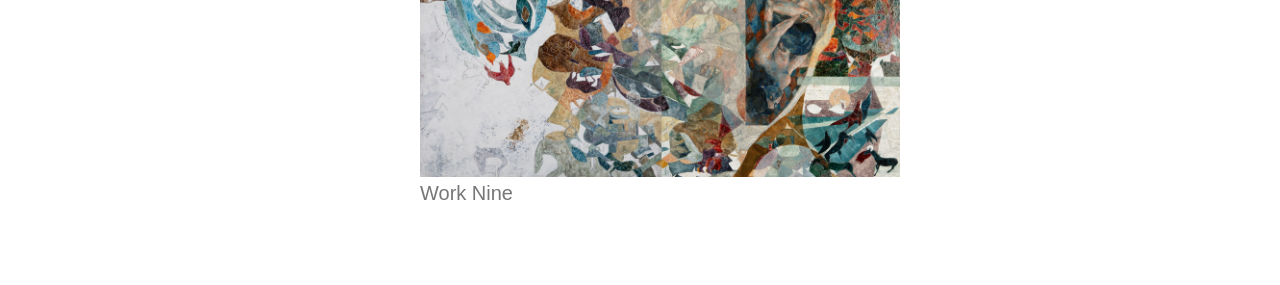
==== commit 20dcfb85: "Update index.html" ====
--- a/index.html
+++ b/index.html
@@ -33,6 +33,7 @@
             <a href="work6.html">Work Six</a>
             <a href="work7.html">Work Seven</a>
             <a href="work8.html">Work Eight</a>
+            <a href="work9.html">Work Nine</a>
         </div>
 
     </aside>
@@ -82,6 +83,11 @@
                 <p class="caption">Work Eight</p>
             </a>
 
+               <a href="work9.html" class="gallery-item portrait">
+                <img src="fig10.JPEG" alt="Work Nine">
+                <p class="caption">Work Nine</p>
+            </a>
+
         </div>
 
     </main>
--- a/home.css
+++ b/home.css
@@ -1,7 +1,7 @@
 body {
     margin: 0;
     font-family: Arial, Helvetica, sans-serif;
-    font-size: 20px;
+    font-size: 24px;
     color: #111;
     background: #fff;
 }
@@ -15,18 +15,26 @@
 
 /* LEFT SIDEBAR */
 .sidebar {
-    width: 30%;
+    width: 360px;
     height: 100vh;
     position: fixed;
     padding: 50px;
     box-sizing: border-box;
+    overflow-y: auto;
+    scrollbar-width: none;        /* Firefox */
+    -ms-overflow-style: none;     /* IE/Edge */
+}
+
+.sidebar::-webkit-scrollbar {
+    display: none;                /* Chrome/Safari */
 }
 
 .sidebar h1 {
-    font-size: 32px;
-    font-weight: 400;
+    font-size: 52px;
+    font-weight: 500;
+    font-family: "Helvetica Neue", Helvetica, Arial, sans-serif;
     margin-bottom: 40px;
-    letter-spacing: 0.5px;
+    letter-spacing: 1px;
 }
 
 /* NAV */
@@ -35,7 +43,7 @@
     margin-bottom: 10px;
     text-decoration: none;
     color: #111;
-    font-size: 16px;
+    font-size: 24px;
 }
 
 /* WORK LIST */
@@ -46,7 +54,7 @@
 .work {
     cursor: pointer;
     margin-bottom: 12px;
-    font-size: 16px;
+    font-size: 24px;
     opacity: 0.6;
     transition: opacity 0.2s ease;
     user-select: none;
@@ -62,7 +70,6 @@
     opacity: 1;
 }
 
-/* ACTIVE WORK */
 .work.active {
     opacity: 1;
     text-decoration: underline;
@@ -87,7 +94,7 @@
     margin-bottom: 12px;
     text-decoration: none;
     color: #111;
-    font-size: 16px;
+    font-size: 24px;
     opacity: 0.6;
 }
 
@@ -99,13 +106,12 @@
    RIGHT CONTENT AREA
 ========================= */
 .content {
-    margin-left: 30%;
-    width: 70%;
+    margin-left: 360px;
     padding: 60px;
     box-sizing: border-box;
-}
-
-/* IMAGE (works page only) */
+    width: 100%;
+}
+
 .content img {
     max-width: 75%;
     height: auto;
@@ -113,12 +119,12 @@
 }
 
 /* =========================
-   TYPOGRAPHY (ALL PAGES)
+   TYPOGRAPHY
 ========================= */
 .content p {
     margin: 0 0 16px 0;
     line-height: 1.6;
-    font-size: 16px;
+    font-size: 20px;
 }
 
 .content h1,
@@ -128,7 +134,6 @@
     font-weight: normal;
 }
 
-/* LINKS (clean look for contact page) */
 .content a {
     color: #777;
     text-decoration: none;
@@ -139,10 +144,13 @@
     color: #111;
 }
 
+/* =========================
+   GALLERY
+========================= */
 .gallery {
     display: flex;
     flex-direction: column;
-    gap: 60px;
+    gap: 5px;
 }
 
 .gallery-item {
@@ -150,24 +158,84 @@
     color: #111;
 }
 
-/* image sizing */
 .gallery-item img {
-    max-width: 70%;
+    max-width: 90%;
     height: auto;
 }
 
-/* portrait override */
 .gallery-item.portrait img {
-    max-width: 40%;
-}
-
-/* caption */
+    max-width: 60%;
+}
+
 .caption {
     margin-top: 8px;
     font-size: 14px;
 }
 
-
-
-
-
+/* =========================
+   MOBILE
+========================= */
+@media (max-width: 768px) {
+
+    .sidebar {
+        position: relative;
+        width: 100%;
+        height: auto;
+        padding: 10px 10px 10px;
+        overflow: visible;
+    }
+
+    .content {
+        margin-left: 0;
+        width: 100%;
+        padding: 10px 10px;
+    }
+    
+    .sidebar nav {
+        display: flex;
+        gap: 10px;
+        flex-wrap: wrap;
+    }
+
+    .work-list {
+        display: flex;
+        flex-wrap: wrap;
+        gap: 5px 5px;
+    }
+
+    body {
+    font-size: 16px;
+}
+
+.sidebar h1 {
+    font-size: 28px;
+    margin-bottom: 12px;
+}
+
+.sidebar nav a,
+.work-list a {
+    font-size: 14px;
+}
+
+.content p {
+    font-size: 16px;
+}
+.content img {
+    max-width: 100%;
+}
+.gallery-item img,
+.gallery-item.portrait img {
+    width: 100%;
+    max-width: 100%;
+}
+.gallery {
+    gap: 5px;
+}
+    
+
+}
+
+
+
+
+        
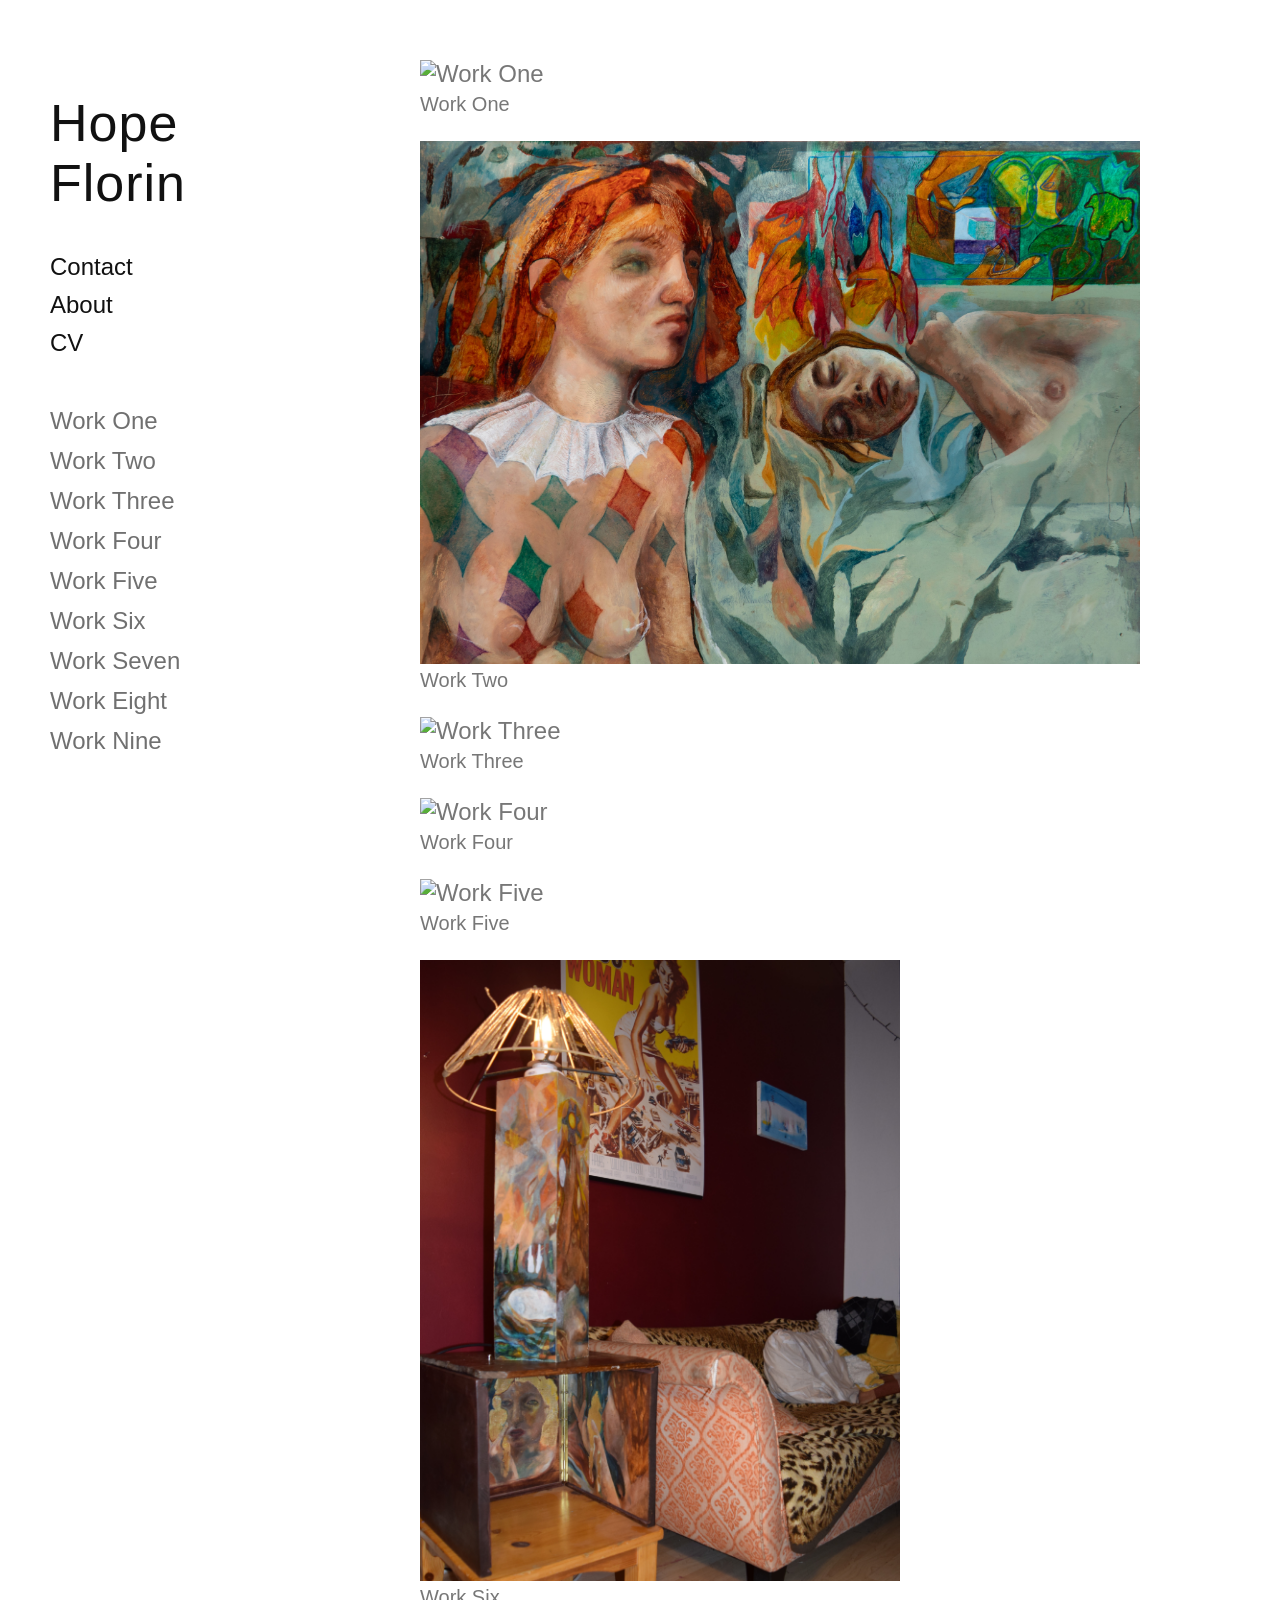
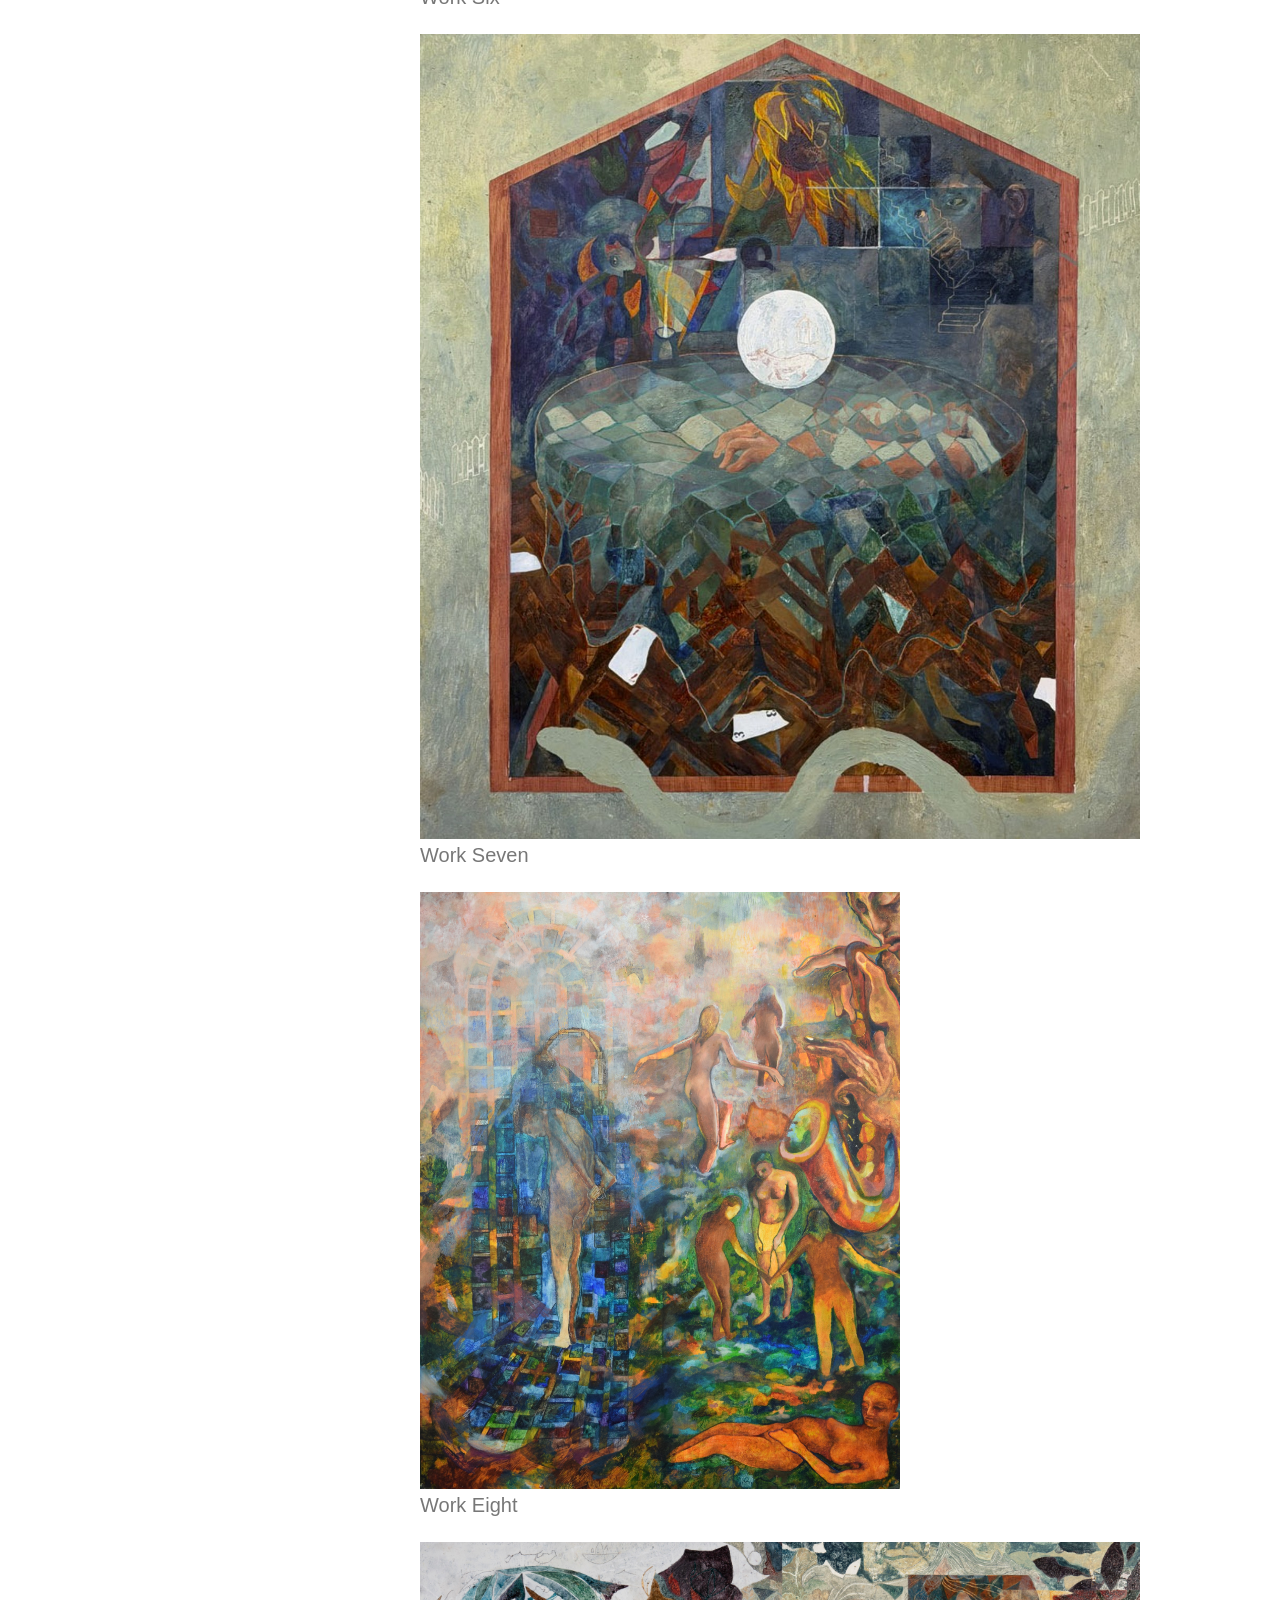
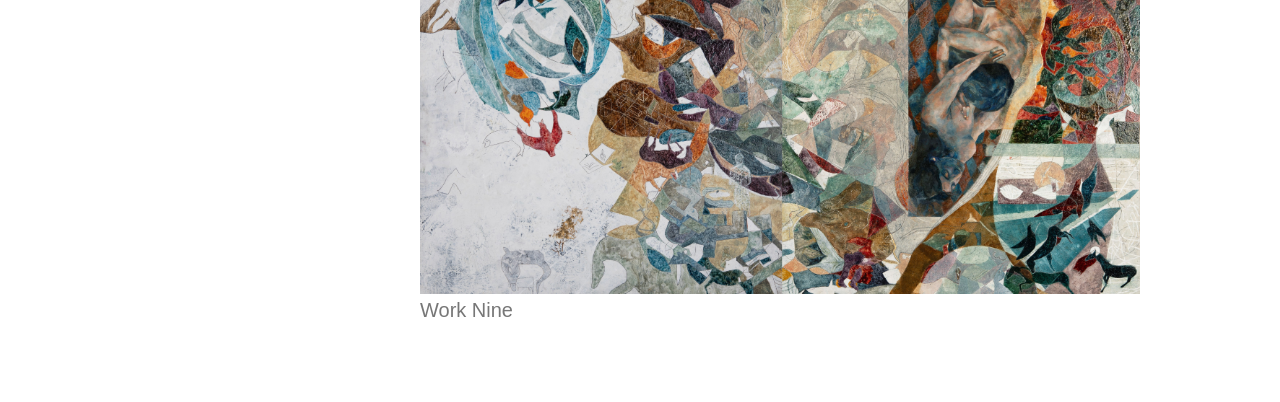
==== commit 2ccd1270: "Update index.html" ====
--- a/index.html
+++ b/index.html
@@ -83,7 +83,7 @@
                 <p class="caption">Work Eight</p>
             </a>
 
-               <a href="work9.html" class="gallery-item portrait">
+               <a href="work9.html" class="gallery-item">
                 <img src="fig10.JPEG" alt="Work Nine">
                 <p class="caption">Work Nine</p>
             </a>
